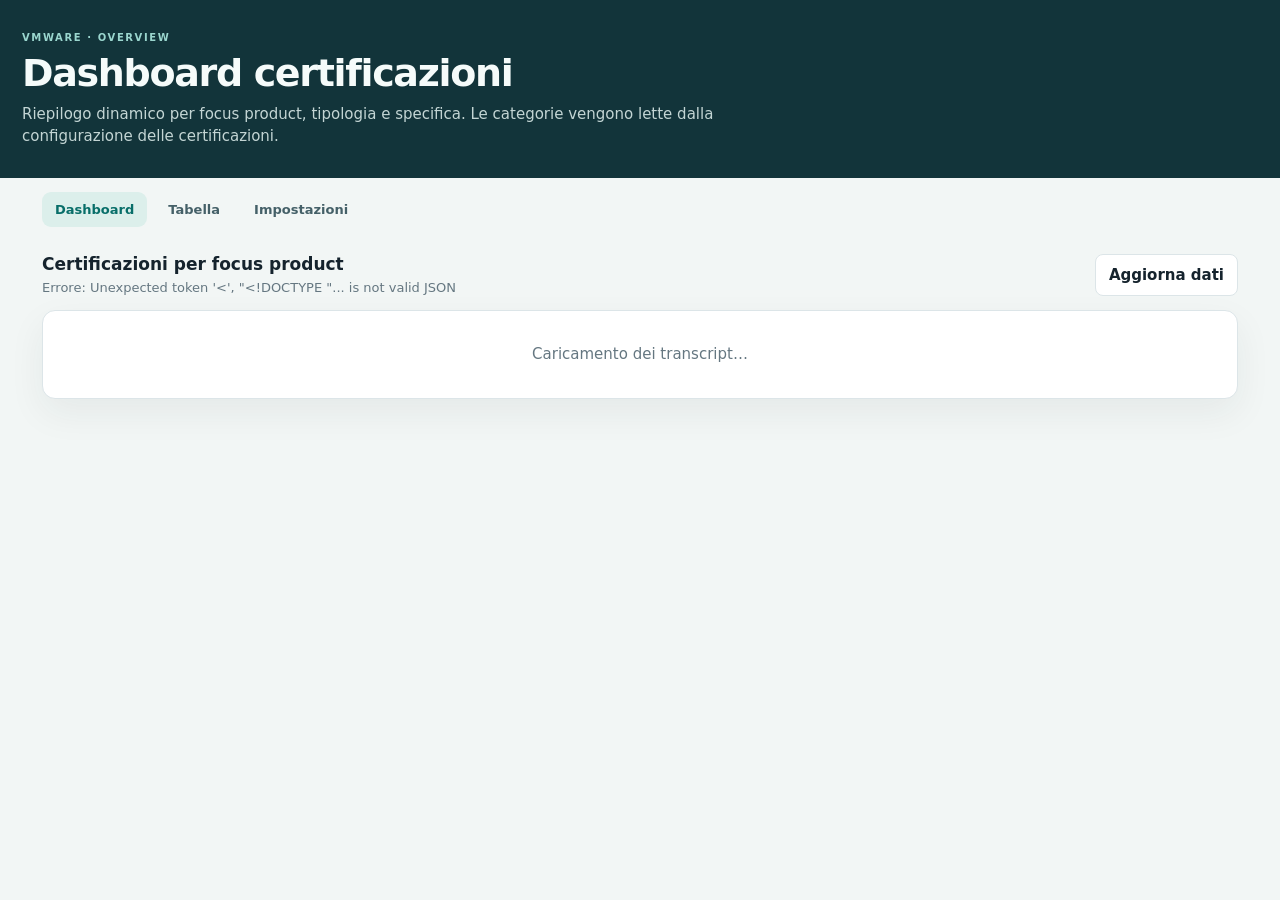
==== index.html @ 2044fbda "modifiche chat" ====
<!doctype html>
<html lang="it"><head><meta charset="utf-8"><meta name="viewport" content="width=device-width,initial-scale=1"><title>Dashboard certificazioni</title><link rel="stylesheet" href="/style.css"></head>
<body data-page="dashboard"><header><div class="eyebrow">VMware · overview</div><h1>Dashboard certificazioni</h1><p class="intro">Riepilogo dinamico per focus product, tipologia e specifica. Le categorie vengono lette dalla configurazione delle certificazioni.</p></header>
<nav><a href="/" aria-current="page">Dashboard</a><a href="/table.html">Tabella</a><a href="/settings.html">Impostazioni</a></nav>
<main><div class="toolbar"><div><h2>Certificazioni per focus product</h2><div id="status" class="status">Caricamento…</div></div><button id="reload" class="secondary">Aggiorna dati</button></div><div class="panel"><div id="dashboard" class="loading">Caricamento dei transcript…</div></div><ul id="errors" class="errors"></ul><p id="classification-note" class="foot"></p></main><script src="/app.js" defer></script></body></html>
---- style.css ----
:root{--ink:#15232d;--muted:#657781;--line:#dce5e8;--paper:#fff;--bg:#f2f6f5;--teal:#087e78;--soft:#e4f3f1;--red:#a43b35;--shadow:0 14px 36px #18313610}*{box-sizing:border-box}body{margin:0;background:var(--bg);color:var(--ink);font:15px/1.5 Inter,ui-sans-serif,system-ui,-apple-system,"Segoe UI",sans-serif}header{padding:30px max(22px,calc((100vw - 1240px)/2));background:#12343a;color:#f5fbfa}.eyebrow{text-transform:uppercase;letter-spacing:.16em;font-size:10px;font-weight:750;color:#9ad6ce}h1{font-size:clamp(27px,4vw,38px);line-height:1.1;margin:8px 0;letter-spacing:-.035em}.intro{margin:0;color:#c3d5d4;max-width:760px}nav{display:flex;gap:8px;max-width:1240px;margin:0 auto;padding:14px 22px 0}nav a{padding:8px 13px;border-radius:9px;text-decoration:none;color:#456068;font-weight:700;font-size:13px}nav a[aria-current=page]{background:#dcefeb;color:#086e69}main{max-width:1240px;margin:0 auto;padding:17px 22px 48px}.toolbar,.section-head{display:flex;align-items:center;justify-content:space-between;gap:12px;margin:8px 0 13px;flex-wrap:wrap}.toolbar h2,.section-head h2{font-size:17px;margin:0}.status,.hint{font-size:13px;color:var(--muted)}.panel{background:var(--paper);border:1px solid var(--line);border-radius:13px;box-shadow:var(--shadow);overflow:hidden}.table-wrap{overflow:auto;max-height:68vh}table{border-collapse:separate;border-spacing:0;width:100%}th,td{padding:12px 14px;border-bottom:1px solid var(--line);text-align:left;vertical-align:middle}thead th{position:sticky;top:0;z-index:2;background:#f7faf9;color:#607178;text-transform:uppercase;letter-spacing:.075em;font-size:10px;font-weight:800}tbody tr:last-child>*{border-bottom:0}tbody tr:hover>*{background:#f8fbfa}.matrix{min-width:760px}.matrix thead th:first-child{left:0;z-index:3;min-width:210px}.matrix tbody th{position:sticky;left:0;z-index:1;background:white;min-width:210px;font-size:13px}.matrix td{text-align:center;min-width:128px}.matrix .metric{font-weight:800;color:#096e69;font-size:18px}.matrix .metric-detail{display:block;color:var(--muted);font-size:10px;font-weight:500}.matrix td[title]{cursor:help}.count-chip{display:inline-block;background:var(--soft);color:#096e69;border-radius:999px;padding:2px 8px;font-size:11px;font-weight:800}.candidate{display:flex;align-items:center;gap:9px;font-weight:700}.avatar{display:grid;place-items:center;width:31px;height:31px;border-radius:9px;background:var(--soft);color:#096e69;font-size:10px;font-weight:800}.subcount{display:block;color:var(--muted);font-size:11px;font-weight:500}.date{font-variant-numeric:tabular-nums;font-weight:650;white-space:nowrap}.date:before{content:"";display:inline-block;width:7px;height:7px;background:var(--teal);border-radius:50%;margin-right:7px}.empty{color:#a2afb2}.loading{padding:32px;text-align:center;color:var(--muted)}.errors{list-style:none;padding:0;margin:11px 0}.errors li{padding:9px 12px;margin:6px 0;border-left:3px solid var(--red);background:#fff0ee;color:#74332e;border-radius:0 7px 7px 0;font-size:13px}button{font:inherit;cursor:pointer;border:0;border-radius:8px;padding:9px 13px;font-weight:700}.buttons{display:flex;gap:8px;flex-wrap:wrap}.primary{background:var(--teal);color:white}.secondary{background:white;color:var(--ink);border:1px solid var(--line)}.danger{background:#fff0ee;color:var(--red);padding:7px 9px}input{width:100%;border:1px solid var(--line);border-radius:7px;padding:9px 10px;font:inherit;color:var(--ink)}input:focus{outline:2px solid #9ad6ce;border-color:var(--teal)}.source-table{min-width:590px}.source-table th:first-child{width:64%}.source-table th:nth-child(2){width:28%}.source-table th:last-child{width:8%}.search{max-width:360px}.search-row{display:flex;gap:14px;align-items:center;flex-wrap:wrap}.toggle{display:flex;align-items:center;gap:8px;color:var(--muted);font-size:13px}.toggle input{width:auto;accent-color:var(--teal)}.empty-state{padding:28px;color:var(--muted);text-align:center}.foot{font-size:12px;color:var(--muted);margin:14px 2px}@media(max-width:650px){header{padding:25px 19px}nav{padding-left:12px;padding-right:12px}main{padding:14px 12px 35px}}
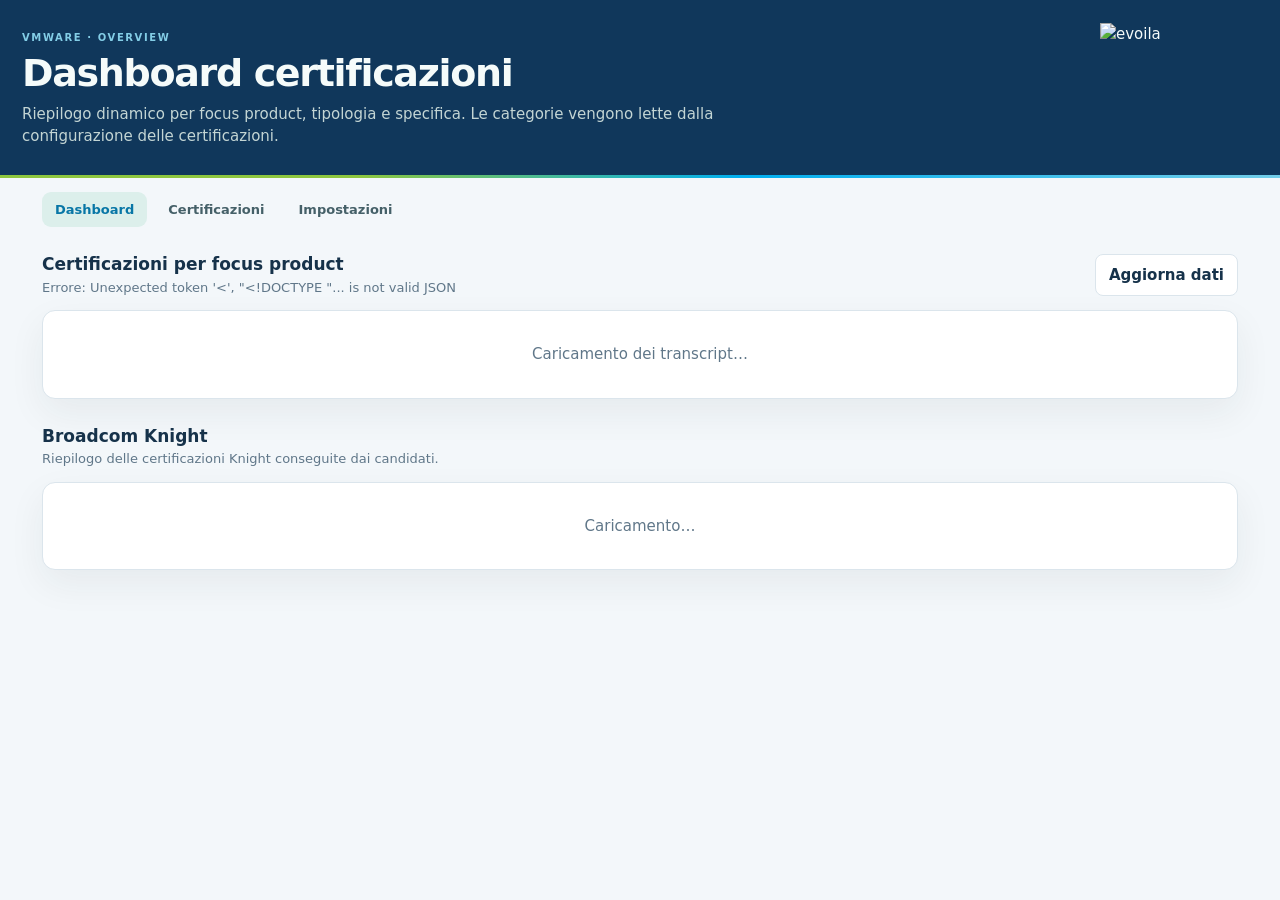
==== commit bed2a5df: "v0.2" ====
--- a/index.html
+++ b/index.html
@@ -1,5 +1,6 @@
 <!doctype html>
 <html lang="it"><head><meta charset="utf-8"><meta name="viewport" content="width=device-width,initial-scale=1"><title>Dashboard certificazioni</title><link rel="stylesheet" href="/style.css"></head>
-<body data-page="dashboard"><header><div class="eyebrow">VMware · overview</div><h1>Dashboard certificazioni</h1><p class="intro">Riepilogo dinamico per focus product, tipologia e specifica. Le categorie vengono lette dalla configurazione delle certificazioni.</p></header>
-<nav><a href="/" aria-current="page">Dashboard</a><a href="/table.html">Tabella</a><a href="/settings.html">Impostazioni</a></nav>
-<main><div class="toolbar"><div><h2>Certificazioni per focus product</h2><div id="status" class="status">Caricamento…</div></div><button id="reload" class="secondary">Aggiorna dati</button></div><div class="panel"><div id="dashboard" class="loading">Caricamento dei transcript…</div></div><ul id="errors" class="errors"></ul><p id="classification-note" class="foot"></p></main><script src="/app.js" defer></script></body></html>
+<body data-page="dashboard"><header><img class="brand-logo" src="https://evoila.com/wp-content/uploads/2026/08/evoila_logo_horizontal_full_color_white_text.svg" alt="evoila"><div class="eyebrow">VMware · overview</div><h1>Dashboard certificazioni</h1><p class="intro">Riepilogo dinamico per focus product, tipologia e specifica. Le categorie vengono lette dalla configurazione delle certificazioni.</p></header>
+<nav><a href="/" aria-current="page">Dashboard</a><a href="/table.html">Certificazioni</a><a href="/settings.html">Impostazioni</a></nav>
+<main><div class="toolbar"><div><h2>Certificazioni per focus product</h2><div id="status" class="status">Caricamento…</div></div><button id="reload" class="secondary">Aggiorna dati</button></div><div class="panel"><div id="dashboard" class="loading">Caricamento dei transcript…</div></div><ul id="errors" class="errors"></ul><p id="classification-note" class="foot"></p>
+<section class="knights"><div class="section-head"><div><h2>Broadcom Knight</h2><div class="hint">Riepilogo delle certificazioni Knight conseguite dai candidati.</div></div></div><div class="panel"><div id="knight-table" class="loading">Caricamento…</div></div></section></main><script src="/app.js" defer></script></body></html>
--- a/style.css
+++ b/style.css
@@ -1 +1,2 @@
-:root{--ink:#15232d;--muted:#657781;--line:#dce5e8;--paper:#fff;--bg:#f2f6f5;--teal:#087e78;--soft:#e4f3f1;--red:#a43b35;--shadow:0 14px 36px #18313610}*{box-sizing:border-box}body{margin:0;background:var(--bg);color:var(--ink);font:15px/1.5 Inter,ui-sans-serif,system-ui,-apple-system,"Segoe UI",sans-serif}header{padding:30px max(22px,calc((100vw - 1240px)/2));background:#12343a;color:#f5fbfa}.eyebrow{text-transform:uppercase;letter-spacing:.16em;font-size:10px;font-weight:750;color:#9ad6ce}h1{font-size:clamp(27px,4vw,38px);line-height:1.1;margin:8px 0;letter-spacing:-.035em}.intro{margin:0;color:#c3d5d4;max-width:760px}nav{display:flex;gap:8px;max-width:1240px;margin:0 auto;padding:14px 22px 0}nav a{padding:8px 13px;border-radius:9px;text-decoration:none;color:#456068;font-weight:700;font-size:13px}nav a[aria-current=page]{background:#dcefeb;color:#086e69}main{max-width:1240px;margin:0 auto;padding:17px 22px 48px}.toolbar,.section-head{display:flex;align-items:center;justify-content:space-between;gap:12px;margin:8px 0 13px;flex-wrap:wrap}.toolbar h2,.section-head h2{font-size:17px;margin:0}.status,.hint{font-size:13px;color:var(--muted)}.panel{background:var(--paper);border:1px solid var(--line);border-radius:13px;box-shadow:var(--shadow);overflow:hidden}.table-wrap{overflow:auto;max-height:68vh}table{border-collapse:separate;border-spacing:0;width:100%}th,td{padding:12px 14px;border-bottom:1px solid var(--line);text-align:left;vertical-align:middle}thead th{position:sticky;top:0;z-index:2;background:#f7faf9;color:#607178;text-transform:uppercase;letter-spacing:.075em;font-size:10px;font-weight:800}tbody tr:last-child>*{border-bottom:0}tbody tr:hover>*{background:#f8fbfa}.matrix{min-width:760px}.matrix thead th:first-child{left:0;z-index:3;min-width:210px}.matrix tbody th{position:sticky;left:0;z-index:1;background:white;min-width:210px;font-size:13px}.matrix td{text-align:center;min-width:128px}.matrix .metric{font-weight:800;color:#096e69;font-size:18px}.matrix .metric-detail{display:block;color:var(--muted);font-size:10px;font-weight:500}.matrix td[title]{cursor:help}.count-chip{display:inline-block;background:var(--soft);color:#096e69;border-radius:999px;padding:2px 8px;font-size:11px;font-weight:800}.candidate{display:flex;align-items:center;gap:9px;font-weight:700}.avatar{display:grid;place-items:center;width:31px;height:31px;border-radius:9px;background:var(--soft);color:#096e69;font-size:10px;font-weight:800}.subcount{display:block;color:var(--muted);font-size:11px;font-weight:500}.date{font-variant-numeric:tabular-nums;font-weight:650;white-space:nowrap}.date:before{content:"";display:inline-block;width:7px;height:7px;background:var(--teal);border-radius:50%;margin-right:7px}.empty{color:#a2afb2}.loading{padding:32px;text-align:center;color:var(--muted)}.errors{list-style:none;padding:0;margin:11px 0}.errors li{padding:9px 12px;margin:6px 0;border-left:3px solid var(--red);background:#fff0ee;color:#74332e;border-radius:0 7px 7px 0;font-size:13px}button{font:inherit;cursor:pointer;border:0;border-radius:8px;padding:9px 13px;font-weight:700}.buttons{display:flex;gap:8px;flex-wrap:wrap}.primary{background:var(--teal);color:white}.secondary{background:white;color:var(--ink);border:1px solid var(--line)}.danger{background:#fff0ee;color:var(--red);padding:7px 9px}input{width:100%;border:1px solid var(--line);border-radius:7px;padding:9px 10px;font:inherit;color:var(--ink)}input:focus{outline:2px solid #9ad6ce;border-color:var(--teal)}.source-table{min-width:590px}.source-table th:first-child{width:64%}.source-table th:nth-child(2){width:28%}.source-table th:last-child{width:8%}.search{max-width:360px}.search-row{display:flex;gap:14px;align-items:center;flex-wrap:wrap}.toggle{display:flex;align-items:center;gap:8px;color:var(--muted);font-size:13px}.toggle input{width:auto;accent-color:var(--teal)}.empty-state{padding:28px;color:var(--muted);text-align:center}.foot{font-size:12px;color:var(--muted);margin:14px 2px}@media(max-width:650px){header{padding:25px 19px}nav{padding-left:12px;padding-right:12px}main{padding:14px 12px 35px}}
+:root{--ink:#16324a;--muted:#607789;--line:#dbe5ec;--paper:#fff;--bg:#f3f7fa;--teal:#0788bd;--soft:#e6f5fb;--red:#a43b35;--shadow:0 14px 36px #18313610}*{box-sizing:border-box}body{margin:0;background:var(--bg);color:var(--ink);font:15px/1.5 Inter,ui-sans-serif,system-ui,-apple-system,"Segoe UI",sans-serif}header{position:relative;padding:30px max(22px,calc((100vw - 1240px)/2));background:#10375b;color:#f5fbfa}.eyebrow{text-transform:uppercase;letter-spacing:.16em;font-size:10px;font-weight:750;color:#83cde6}h1{font-size:clamp(27px,4vw,38px);line-height:1.1;margin:8px 0;letter-spacing:-.035em}.intro{margin:0;color:#c3d5d4;max-width:760px}nav{display:flex;gap:8px;max-width:1240px;margin:0 auto;padding:14px 22px 0}nav a{padding:8px 13px;border-radius:9px;text-decoration:none;color:#456068;font-weight:700;font-size:13px}nav a[aria-current=page]{background:#dcefeb;color:#0876a6}main{max-width:1240px;margin:0 auto;padding:17px 22px 48px}.toolbar,.section-head{display:flex;align-items:center;justify-content:space-between;gap:12px;margin:8px 0 13px;flex-wrap:wrap}.toolbar h2,.section-head h2{font-size:17px;margin:0}.status,.hint{font-size:13px;color:var(--muted)}.panel{background:var(--paper);border:1px solid var(--line);border-radius:13px;box-shadow:var(--shadow);overflow:hidden}.table-wrap{overflow:auto;max-height:68vh}table{border-collapse:separate;border-spacing:0;width:100%}th,td{padding:12px 14px;border-bottom:1px solid var(--line);text-align:left;vertical-align:middle}thead th{position:sticky;top:0;z-index:2;background:#f7faf9;color:#607178;text-transform:uppercase;letter-spacing:.075em;font-size:10px;font-weight:800}tbody tr:last-child>*{border-bottom:0}tbody tr:hover>*{background:#f8fbfa}.matrix{min-width:760px}.matrix thead th:first-child{left:0;z-index:3;min-width:210px}.matrix thead tr:nth-child(2) th{top:32px}.matrix tbody th{position:sticky;left:0;z-index:1;background:white;min-width:210px;font-size:13px}.matrix td{text-align:center;min-width:128px}.matrix .metric{font-weight:800;color:#0876a6;font-size:18px}.matrix .metric-detail{display:block;color:var(--muted);font-size:10px;font-weight:500}.matrix td[title]{cursor:help}.count-chip{display:inline-block;background:var(--soft);color:#0876a6;border-radius:999px;padding:2px 8px;font-size:11px;font-weight:800}.candidate{display:flex;align-items:center;gap:9px;font-weight:700}.avatar{display:grid;place-items:center;width:31px;height:31px;border-radius:9px;background:var(--soft);color:#0876a6;font-size:10px;font-weight:800}.subcount{display:block;color:var(--muted);font-size:11px;font-weight:500}.date{font-variant-numeric:tabular-nums;font-weight:650;white-space:nowrap}.date:before{content:"";display:inline-block;width:7px;height:7px;background:var(--teal);border-radius:50%;margin-right:7px}.empty{color:#a2afb2}.loading{padding:32px;text-align:center;color:var(--muted)}.errors{list-style:none;padding:0;margin:11px 0}.errors li{padding:9px 12px;margin:6px 0;border-left:3px solid var(--red);background:#fff0ee;color:#74332e;border-radius:0 7px 7px 0;font-size:13px}button{font:inherit;cursor:pointer;border:0;border-radius:8px;padding:9px 13px;font-weight:700}.buttons{display:flex;gap:8px;flex-wrap:wrap}.primary{background:var(--teal);color:white}.secondary{background:white;color:var(--ink);border:1px solid var(--line)}.danger{background:#fff0ee;color:var(--red);padding:7px 9px}input,select{width:100%;border:1px solid var(--line);border-radius:7px;padding:8px 9px;font:inherit;color:var(--ink);background:white}input:focus,select:focus{outline:2px solid #9ad6ce;border-color:var(--teal)}.source-table{min-width:590px}.source-table th:first-child{width:64%}.source-table th:nth-child(2){width:28%}.source-table th:last-child{width:8%}.classification-settings{margin-top:28px}.classification-table{min-width:1060px}.classification-table th:first-child{min-width:380px}.classification-table th:not(:first-child){min-width:140px}.boolean-button{display:inline-flex;align-items:center;gap:7px;min-width:78px;padding:6px 10px;border:1px solid var(--line);border-radius:8px;background:white;color:var(--muted);font-size:12px;font-weight:700;cursor:pointer}.boolean-button:has(input:checked){border-color:#87c9a0;background:#e8f7e9;color:#237544}.boolean-button input{width:auto;margin:0;accent-color:#24854c}.new-classification td{background:#e8f7e9}.new-classification:hover td{background:#dcf2df}.matrix .level-cell{min-width:160px;text-align:left}.level-count{display:flex;justify-content:space-between;gap:8px;font-size:11px;color:var(--muted);white-space:nowrap}.level-count strong{color:var(--ink)}.knights{margin-top:25px}.knight-table{min-width:520px}.knight-count{font-weight:800;color:var(--teal);cursor:help}.search{max-width:360px}.search-row{display:flex;gap:14px;align-items:center;flex-wrap:wrap}.toggle{display:flex;align-items:center;gap:8px;color:var(--muted);font-size:13px}.toggle input{width:auto;accent-color:var(--teal)}.empty-state{padding:28px;color:var(--muted);text-align:center}.foot{font-size:12px;color:var(--muted);margin:14px 2px}@media(max-width:650px){header{padding:25px 19px}nav{padding-left:12px;padding-right:12px}main{padding:14px 12px 35px}}
+.brand-logo{position:absolute;right:max(22px,calc((100vw - 1240px)/2));top:23px;width:158px;height:auto;max-height:52px;object-fit:contain}.matrix thead tr:first-child th:not(:first-child){text-align:center;background:#e6f5fb;color:#146d99}.matrix thead tr:nth-child(2) th{background:#f3f8fb;color:#476b80}.boolean-button{user-select:none}.vcap-certifications{margin:8px 0 0;padding:7px 0 0 16px;border-top:1px solid var(--line);text-align:left;color:var(--ink);font-size:11px;line-height:1.4}@media(max-width:650px){.brand-logo{right:13px;top:15px;width:104px;max-height:36px}header{padding-right:130px}}header:after{content:"";position:absolute;left:0;bottom:0;width:100%;height:3px;background:linear-gradient(90deg,#8dc63f 0 28%,#00aeef 58%,#72cde8 100%)}
